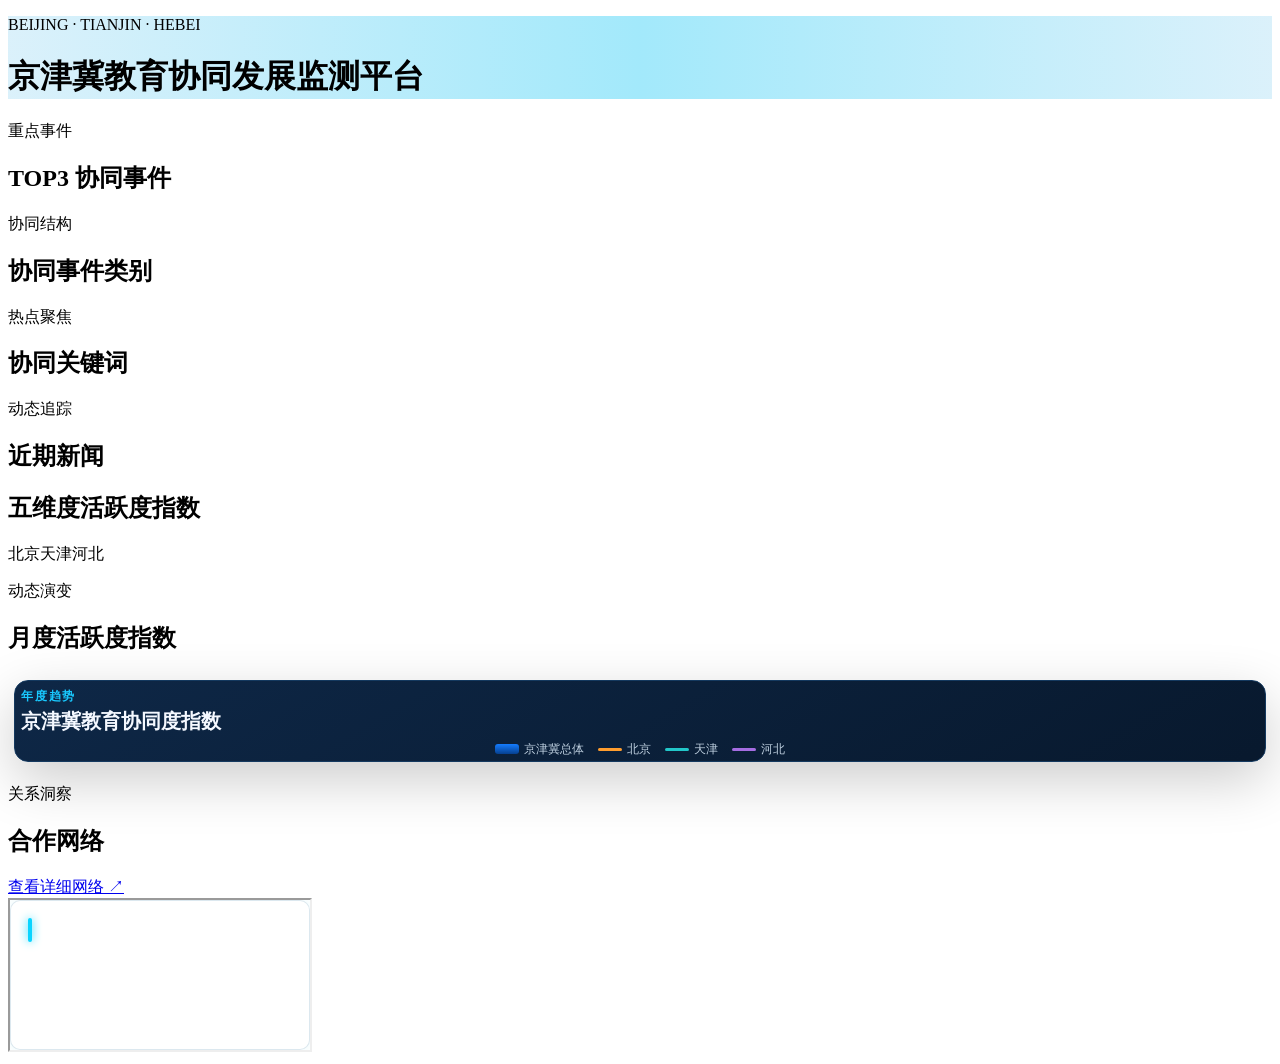
==== dashboard/index.html @ 6d4a76b9 "feat(dashboard): add interaction enhancement layer - KPI hover glow, count-up, news hover, dimension" ====
<!doctype html>
<html lang="zh-CN">
<head>
  <meta charset="utf-8">
  <meta name="viewport" content="width=device-width, initial-scale=1">
  <title>京津冀教育协同监测系统</title>
  <link rel="stylesheet" href="css/dashboard.css">
  <link rel="stylesheet" href="css/enhance-interactions.css">
</head>
<body>
  <main id="jjj-dashboard" class="jjj-dashboard" aria-label="京津冀教育协同监测系统">
    <header class="jjj-dashboard__header">
      <div>
        <p class="jjj-dashboard__eyebrow">BEIJING · TIANJIN · HEBEI</p>
        <h1>京津冀教育协同发展监测平台</h1>
      </div>
    </header>

    <section class="jjj-kpi-grid" id="jjj-kpi-grid" aria-label="协同发展核心指标"></section>

    <section class="jjj-dashboard__main" aria-label="监测模块">
      <aside class="jjj-dashboard__column jjj-dashboard__column--left">
        <section class="jjj-module jjj-module--top-events" id="top-events-module">
          <header class="jjj-module__header"><p>重点事件</p><h2>TOP3 协同事件</h2></header>
          <div class="jjj-top-events" id="jjj-top-events"></div>
        </section>
        <section class="jjj-module jjj-module--pie" id="category-pie-module">
          <header class="jjj-module__header"><p>协同结构</p><h2>协同事件类别</h2></header>
          <div class="jjj-category-pie" id="jjj-category-pie" aria-label="协同事件类别环形图"></div>
        </section>
        <section class="jjj-module jjj-module--cloud" id="keyword-cloud-module">
          <header class="jjj-module__header"><p>热点聚焦</p><h2>协同关键词</h2></header>
          <div class="jjj-keyword-cloud" id="jjj-keyword-cloud" aria-label="协同关键词词云"></div>
        </section>
        <section class="jjj-module jjj-module--news" id="news-ticker-module">
          <header class="jjj-module__header"><p>动态追踪</p><h2>近期新闻</h2></header>
          <div class="jjj-news-ticker" id="jjj-news-ticker" aria-label="近期协同新闻"></div>
        </section>
      </aside>

      <section class="jjj-dashboard__column jjj-dashboard__column--center">
        <section class="jjj-module jjj-module--map" id="activity-map-module">
          <div class="jjj-activity-map__layout">
            <aside class="jjj-activity-map__dimensions" aria-label="五维度活跃度指数">
              <h2>五维度活跃度指数</h2>
              <div class="jjj-activity-map__dimension-grid jjj-activity-map__dimension-grid--header"><span></span><span>北京</span><span>天津</span><span>河北</span></div>
              <div id="activity-map-dimensions"></div>
            </aside>
            <section class="jjj-activity-map__map-panel">
              <div class="jjj-activity-map__canvas" id="activity-map-chart" aria-label="京津冀五维活跃度地图"></div>
            </section>
          </div>
        </section>
        <section class="jjj-module jjj-module--timeline" id="activity-timeline-module">
          <header class="jjj-activity-timeline__header"><div><p>动态演变</p><h2>月度活跃度指数</h2></div></header>
          <div class="jjj-activity-timeline__chart" id="activity-timeline-chart"></div>
        </section>
      </section>

      <aside class="jjj-dashboard__column jjj-dashboard__column--right">
        <section class="jjj-module jjj-module--index" id="collab-index-module">
          <div class="collab-index-host" id="collab-index-host" aria-label="京津冀教育协同指数"></div>
        </section>
        <section class="jjj-module jjj-module--network" id="cooperation-network-module">
          <header class="jjj-module__header jjj-network__header"><div><p>关系洞察</p><h2>合作网络</h2></div><a class="jjj-network__detail-link" href="assets/cooperation-network.html" target="_blank" rel="noopener">查看详细网络 ↗</a></header>
          <div class="jjj-network-frame">
            <iframe src="assets/cooperation-network.html?mode=dashboard" title="京津冀教育科技人才合作网络" loading="eager"></iframe>
          </div>
        </section>
      </aside>
    </section>
  </main>
  <script src="assets/echarts.min.js"></script>
  <script src="assets/jjj-geo.js"></script>
  <script src="js/dashboard-data.js"></script>
  <script src="js/modules/activity-map.js"></script>
  <script src="data/activity-timeline-data.js"></script>
  <script src="js/modules/activity-timeline.js"></script>
  <script src="data/news-data.js"></script>
  <script src="assets/collaboration-index-source.js"></script>
  <script src="js/modules/collaboration-index.js"></script>
  <script src="js/dashboard.js"></script>
  <script src="js/modules/left-insights.js"></script>
  <script src="js/enhance-interactions.js"></script>
</body>
</html>
---- dashboard/css/enhance-interactions.css ----
/* ============================================================
   jjJ-dashboard Enhancements – interaction & motion layer
   ADDITIVE ONLY — no original layout, size, or content changes
   ============================================================ */

/* A. KPI CARD HOVER — glow border + visual lift via brightness (no layout shift) */
.jjj-kpi-card {
  transition:
    border-color 0.35s cubic-bezier(.22,1,.36,1),
    box-shadow 0.35s cubic-bezier(.22,1,.36,1),
    filter 0.35s cubic-bezier(.22,1,.36,1);
}
.jjj-kpi-card:hover {
  border-color: rgba(24, 200, 245, 0.5);
  box-shadow:
    inset 0 0 18px rgba(0, 146, 255, 0.11),
    0 0 10px rgba(0, 112, 228, 0.15),
    0 0 22px rgba(24, 200, 245, 0.18),
    0 0 48px rgba(24, 200, 245, 0.07);
  filter: brightness(1.06);
}
/* Variant glows */
.jjj-kpi-card--events:hover {
  border-color: rgba(0, 200, 202, 0.5);
  box-shadow:
    inset 0 0 18px rgba(0, 146, 255, 0.11),
    0 0 10px rgba(0, 112, 228, 0.15),
    0 0 22px rgba(0, 200, 202, 0.18),
    0 0 48px rgba(0, 200, 202, 0.07);
}
.jjj-kpi-card--subjects:hover {
  border-color: rgba(137, 85, 241, 0.5);
  box-shadow:
    inset 0 0 18px rgba(0, 146, 255, 0.11),
    0 0 10px rgba(0, 112, 228, 0.15),
    0 0 22px rgba(137, 85, 241, 0.18),
    0 0 48px rgba(137, 85, 241, 0.07);
}
.jjj-kpi-card--relations:hover {
  border-color: rgba(255, 172, 29, 0.5);
  box-shadow:
    inset 0 0 18px rgba(0, 146, 255, 0.11),
    0 0 10px rgba(0, 112, 228, 0.15),
    0 0 22px rgba(255, 172, 29, 0.18),
    0 0 48px rgba(255, 172, 29, 0.07);
}
.jjj-kpi-card--regions:hover {
  border-color: rgba(23, 107, 196, 0.5);
}

/* KPI icon micro-movement on hover */
.jjj-kpi-card__icon {
  transition: transform 0.4s cubic-bezier(.34,1.56,.64,1);
}
.jjj-kpi-card:hover .jjj-kpi-card__icon {
  transform: scale(1.08);
}

/* KPI trend line glow pulse */
@keyframes jjj-trend-pulse {
  0%, 100% { filter: drop-shadow(0 0 2px rgba(0, 201, 242, 0.2)); stroke-opacity: 1; }
  50% { filter: drop-shadow(0 0 7px rgba(0, 201, 242, 0.65)); stroke-opacity: 0.8; }
}
.jjj-kpi-card__trend {
  animation: jjj-trend-pulse 3s ease-in-out infinite;
}

/* B. MODULE PANEL HOVER — border glow + depth */
.jjj-module {
  transition:
    border-color 0.3s cubic-bezier(.22,1,.36,1),
    box-shadow 0.3s cubic-bezier(.22,1,.36,1);
}
.jjj-module:hover {
  border-color: rgba(70, 173, 225, 0.45);
  box-shadow:
    inset 0 1px 0 rgba(132, 219, 255, 0.08),
    0 8px 30px rgba(0, 0, 0, 0.18),
    0 0 20px rgba(24, 200, 245, 0.1),
    0 0 50px rgba(24, 200, 245, 0.05);
}

/* C. HEADER BREATHING UNDERLINE — position-based shimmer */
@keyframes jjj-header-breathe {
  0%   { background-position: 0% 0%; }
  100% { background-position: 200% 0%; }
}
.jjj-dashboard__header {
  background: linear-gradient(90deg,
    rgba(104, 196, 237, 0.24),
    rgba(24, 200, 245, 0.4),
    rgba(104, 196, 237, 0.24),
    rgba(24, 200, 245, 0.65),
    rgba(104, 196, 237, 0.24));
  background-size: 200% 100%;
  animation: jjj-header-breathe 6s linear infinite;
}

/* D. KPI COUNT-UP — number glow while animating */
@keyframes jjj-count-glow {
  0% { text-shadow: 0 0 12px rgba(24, 200, 245, 0.6), 0 0 30px rgba(24, 200, 245, 0.2); }
  100% { text-shadow: none; }
}
.jjj-enhance-counting {
  animation: jjj-count-glow 1.2s cubic-bezier(.22,1,.36,1) forwards;
}

/* F. NEWS ITEM HOVER — background tint + left accent bar */
.jjj-news-item {
  transition:
    background 0.25s ease,
    transform 0.25s cubic-bezier(.22,1,.36,1),
    border-color 0.25s ease,
    padding-left 0.25s ease;
  border-radius: 4px;
  padding-left: 0;
}
.jjj-news-item:hover {
  background: rgba(24, 200, 245, 0.05);
  padding-left: 4px;
}
.jjj-news-item__tag {
  transition: border-color 0.25s ease, color 0.25s ease;
}
.jjj-news-item:hover .jjj-news-item__tag {
  border-color: rgba(43, 200, 245, 0.65);
  color: #8ef0ff;
}
.jjj-news-item:hover strong {
  color: #8ef0ff;
}

/* G. TOP EVENT HOVER — rank badge glow + background */
.jjj-top-event {
  transition: background 0.28s ease;
  border-radius: 4px;
}
.jjj-top-event:hover {
  background: rgba(24, 200, 245, 0.04);
}
.jjj-top-event__rank {
  transition: border-color 0.3s ease, box-shadow 0.3s ease;
}
.jjj-top-event:hover .jjj-top-event__rank {
  border-color: rgba(24, 200, 245, 0.8);
  box-shadow: 0 0 10px rgba(24, 200, 245, 0.35);
}

/* H. KEYWORD CLOUD HOVER ENHANCEMENT */
.jjj-keyword-cloud {
  transition: filter 0.3s ease;
}
.jjj-keyword-cloud:hover {
  filter: brightness(1.12) saturate(1.08);
}

/* I. DIMENSION ROW HOVER (activity map sidebar) */
.jjj-activity-map__dimension-cell {
  transition: background 0.25s ease;
}
.jjj-activity-map__dimension-grid:hover .jjj-activity-map__dimension-cell {
  background: rgba(24, 200, 245, 0.04);
}
.jjj-activity-map__dimension-grid:hover .jjj-activity-map__dimension-cell--score {
  color: #fff;
}

/* J. TIMELINE EVENT ITEM HOVER */
.jjj-activity-timeline__event {
  transition: background 0.25s ease;
  border-radius: 3px;
  padding-left: 2px;
  padding-right: 2px;
}
.jjj-activity-timeline__event:hover {
  background: rgba(24, 200, 245, 0.05);
}

/* K. NETWORK DETAIL LINK PULSE */
.jjj-network__detail-link {
  transition: color 0.25s ease, text-shadow 0.25s ease;
}
.jjj-network__detail-link:hover {
  color: #fff;
  text-shadow: 0 0 9px rgba(24, 200, 245, 0.75);
}

/* L. REGION RING HOVER (KPI card) */
.jjj-kpi-card__ring {
  transition: box-shadow 0.35s ease;
}
.jjj-kpi-card--regions:hover .jjj-kpi-card__ring {
  box-shadow: 0 0 14px rgba(37, 143, 228, 0.4);
}

/* M. MODULE TOP-ACCENT LINE SHIMMER ON HOVER */
.jjj-module::after {
  position: absolute;
  top: 0;
  left: 0;
  width: 70px;
  height: 2px;
  background: linear-gradient(90deg, var(--jjj-cyan), transparent);
  content: "";
  opacity: 0;
  transition: opacity 0.3s ease;
  pointer-events: none;
}
.jjj-module:hover::after {
  opacity: 1;
  animation: jjj-shimmer-line 2s ease-in-out infinite;
}
@keyframes jjj-shimmer-line {
  0%, 100% { opacity: 0.5; }
  50% { opacity: 1; }
}

/* N. GLOBAL REDUCED MOTION SUPPORT */
@media (prefers-reduced-motion: reduce) {
  .jjj-kpi-card,
  .jjj-module,
  .jjj-news-item,
  .jjj-top-event,
  .jjj-kpi-card__icon,
  .jjj-kpi-card__trend,
  .jjj-kpi-card__ring,
  .jjj-news-item__tag,
  .jjj-activity-map__dimension-cell,
  .jjj-activity-timeline__event,
  .jjj-network__detail-link,
  .jjj-keyword-cloud {
    transition-duration: 0s !important;
    animation: none !important;
  }
  .jjj-dashboard__header {
    animation: none;
  }
}
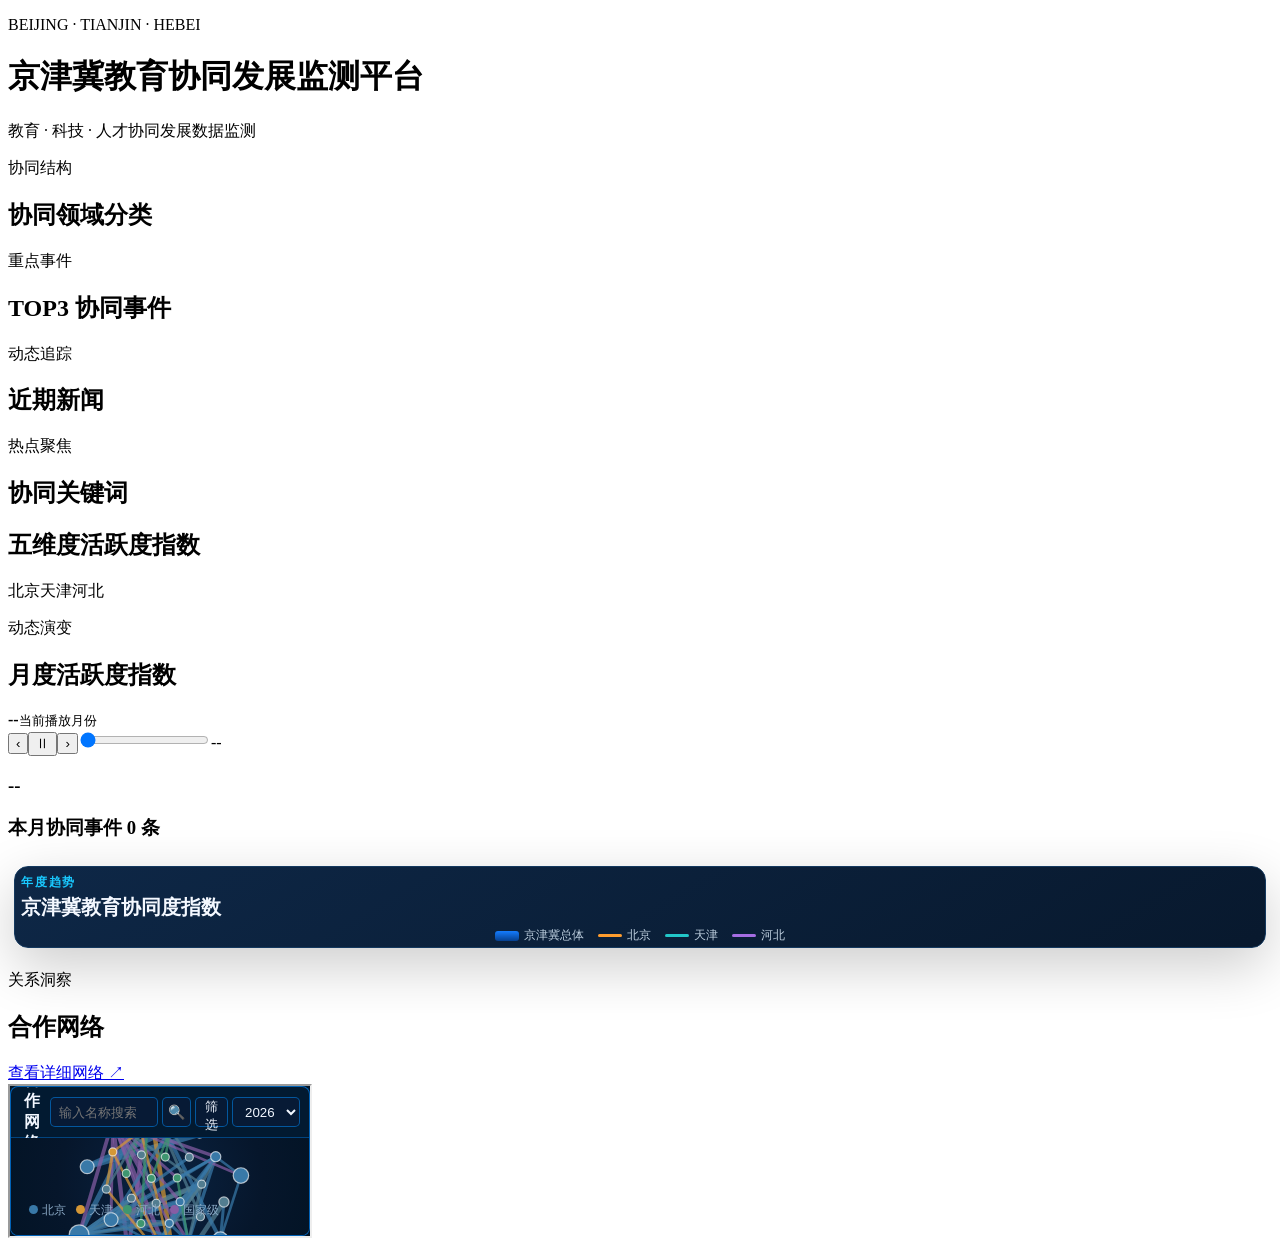
==== commit c21351f8: "同步合作网络模块并完善全时段搜索" ====
--- a/dashboard/index.html
+++ b/dashboard/index.html
@@ -5,7 +5,6 @@
   <meta name="viewport" content="width=device-width, initial-scale=1">
   <title>京津冀教育协同监测系统</title>
   <link rel="stylesheet" href="css/dashboard.css">
-  <link rel="stylesheet" href="css/enhance-interactions.css">
 </head>
 <body>
   <main id="jjj-dashboard" class="jjj-dashboard" aria-label="京津冀教育协同监测系统">
@@ -13,6 +12,7 @@
       <div>
         <p class="jjj-dashboard__eyebrow">BEIJING · TIANJIN · HEBEI</p>
         <h1>京津冀教育协同发展监测平台</h1>
+        <p class="jjj-dashboard__subtitle">教育 · 科技 · 人才协同发展数据监测</p>
       </div>
     </header>
 
@@ -20,21 +20,21 @@
 
     <section class="jjj-dashboard__main" aria-label="监测模块">
       <aside class="jjj-dashboard__column jjj-dashboard__column--left">
+        <section class="jjj-module jjj-module--pie" id="category-pie-module">
+          <header class="jjj-module__header"><p>协同结构</p><h2>协同领域分类</h2></header>
+          <div class="jjj-category-pie" id="jjj-category-pie" aria-label="协同领域分类环形图"></div>
+        </section>
         <section class="jjj-module jjj-module--top-events" id="top-events-module">
           <header class="jjj-module__header"><p>重点事件</p><h2>TOP3 协同事件</h2></header>
           <div class="jjj-top-events" id="jjj-top-events"></div>
         </section>
-        <section class="jjj-module jjj-module--pie" id="category-pie-module">
-          <header class="jjj-module__header"><p>协同结构</p><h2>协同事件类别</h2></header>
-          <div class="jjj-category-pie" id="jjj-category-pie" aria-label="协同事件类别环形图"></div>
+        <section class="jjj-module jjj-module--news" id="news-ticker-module">
+          <header class="jjj-module__header"><p>动态追踪</p><h2>近期新闻</h2></header>
+          <div class="jjj-news-ticker" id="jjj-news-ticker" aria-label="近期协同新闻"></div>
         </section>
         <section class="jjj-module jjj-module--cloud" id="keyword-cloud-module">
           <header class="jjj-module__header"><p>热点聚焦</p><h2>协同关键词</h2></header>
           <div class="jjj-keyword-cloud" id="jjj-keyword-cloud" aria-label="协同关键词词云"></div>
-        </section>
-        <section class="jjj-module jjj-module--news" id="news-ticker-module">
-          <header class="jjj-module__header"><p>动态追踪</p><h2>近期新闻</h2></header>
-          <div class="jjj-news-ticker" id="jjj-news-ticker" aria-label="近期协同新闻"></div>
         </section>
       </aside>
 
@@ -52,8 +52,10 @@
           </div>
         </section>
         <section class="jjj-module jjj-module--timeline" id="activity-timeline-module">
-          <header class="jjj-activity-timeline__header"><div><p>动态演变</p><h2>月度活跃度指数</h2></div></header>
+          <header class="jjj-activity-timeline__header"><div><p>动态演变</p><h2>月度活跃度指数 <span id="activity-timeline-range"></span></h2></div><div class="jjj-activity-timeline__now"><strong id="activity-timeline-month">--</strong><small>当前播放月份</small></div></header>
           <div class="jjj-activity-timeline__chart" id="activity-timeline-chart"></div>
+          <div class="jjj-activity-timeline__controls"><button id="activity-timeline-prev" aria-label="上一个月">‹</button><button id="activity-timeline-play" aria-label="暂停播放">Ⅱ</button><button id="activity-timeline-next" aria-label="下一个月">›</button><input id="activity-timeline-slider" type="range" min="0" max="0" value="0"><span id="activity-timeline-label">--</span></div>
+          <div class="jjj-activity-timeline__bottom"><section><h3 id="activity-timeline-structure-month">--</h3><div id="activity-timeline-bars"></div></section><section><h3>本月协同事件 <span id="activity-timeline-event-count">0 条</span></h3><div class="jjj-activity-timeline__events" id="activity-timeline-events"></div></section></div>
         </section>
       </section>
 
@@ -62,9 +64,9 @@
           <div class="collab-index-host" id="collab-index-host" aria-label="京津冀教育协同指数"></div>
         </section>
         <section class="jjj-module jjj-module--network" id="cooperation-network-module">
-          <header class="jjj-module__header jjj-network__header"><div><p>关系洞察</p><h2>合作网络</h2></div><a class="jjj-network__detail-link" href="assets/cooperation-network.html" target="_blank" rel="noopener">查看详细网络 ↗</a></header>
+          <header class="jjj-module__header jjj-network__header"><div><p>关系洞察</p><h2>合作网络</h2></div><a class="jjj-network__detail-link" href="assets/network/index.html" target="_blank" rel="noopener">查看详细网络 ↗</a></header>
           <div class="jjj-network-frame">
-            <iframe src="assets/cooperation-network.html?mode=dashboard" title="京津冀教育科技人才合作网络" loading="eager"></iframe>
+            <iframe src="assets/network/index.html?mode=dashboard" title="京津冀教育科技人才合作网络" loading="eager"></iframe>
           </div>
         </section>
       </aside>
@@ -81,6 +83,5 @@
   <script src="js/modules/collaboration-index.js"></script>
   <script src="js/dashboard.js"></script>
   <script src="js/modules/left-insights.js"></script>
-  <script src="js/enhance-interactions.js"></script>
 </body>
 </html>
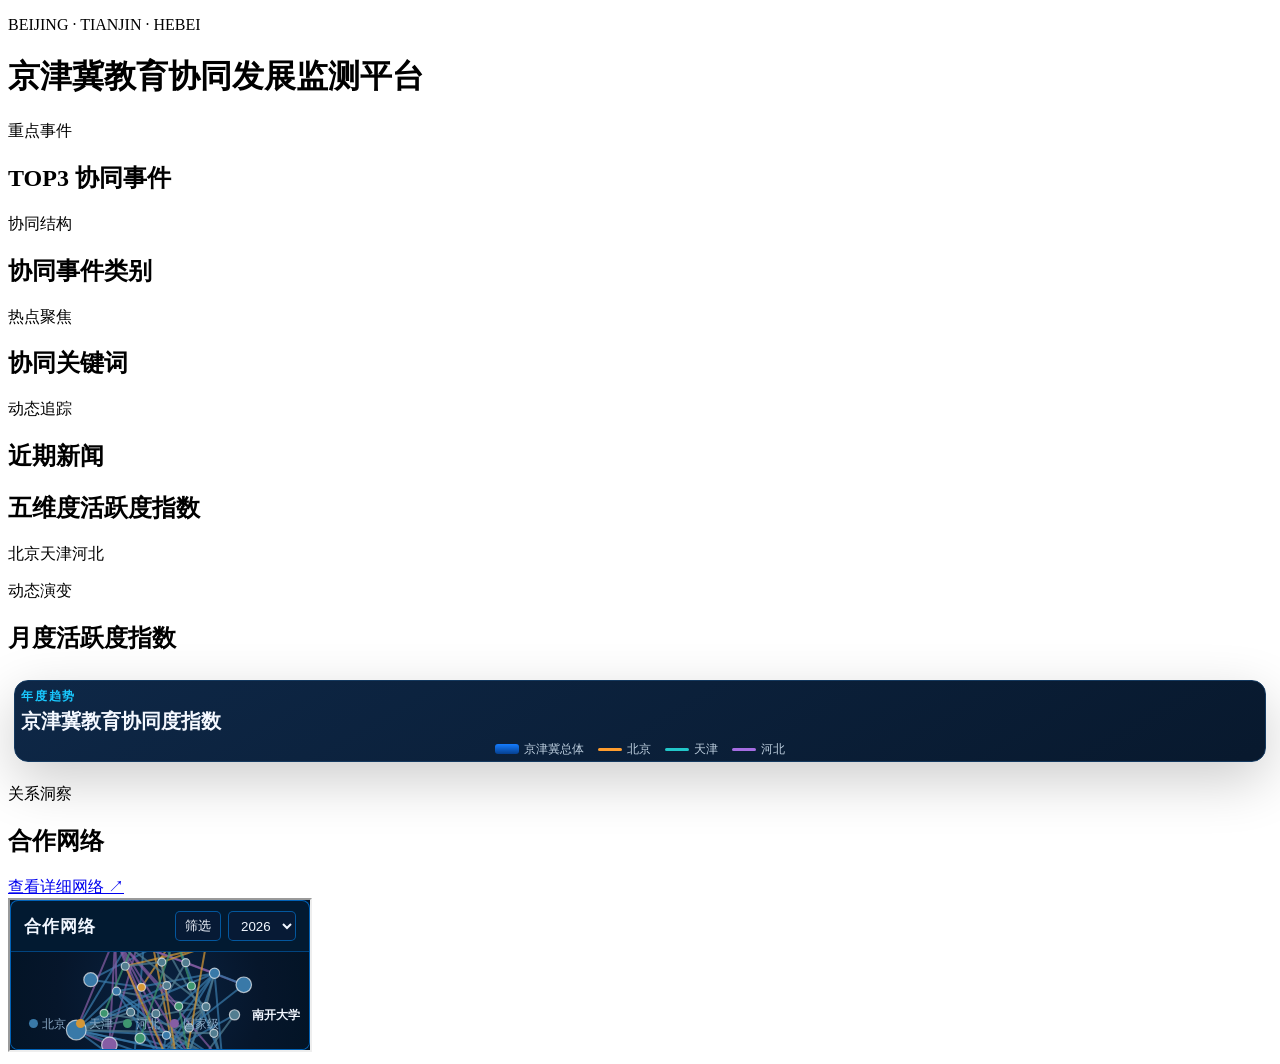
==== commit 368633ea: "同步合作网络模块并完善全时段搜索" ====
--- a/dashboard/index.html
+++ b/dashboard/index.html
@@ -12,7 +12,6 @@
       <div>
         <p class="jjj-dashboard__eyebrow">BEIJING · TIANJIN · HEBEI</p>
         <h1>京津冀教育协同发展监测平台</h1>
-        <p class="jjj-dashboard__subtitle">教育 · 科技 · 人才协同发展数据监测</p>
       </div>
     </header>
 
@@ -20,21 +19,21 @@
 
     <section class="jjj-dashboard__main" aria-label="监测模块">
       <aside class="jjj-dashboard__column jjj-dashboard__column--left">
-        <section class="jjj-module jjj-module--pie" id="category-pie-module">
-          <header class="jjj-module__header"><p>协同结构</p><h2>协同领域分类</h2></header>
-          <div class="jjj-category-pie" id="jjj-category-pie" aria-label="协同领域分类环形图"></div>
-        </section>
         <section class="jjj-module jjj-module--top-events" id="top-events-module">
           <header class="jjj-module__header"><p>重点事件</p><h2>TOP3 协同事件</h2></header>
           <div class="jjj-top-events" id="jjj-top-events"></div>
         </section>
-        <section class="jjj-module jjj-module--news" id="news-ticker-module">
-          <header class="jjj-module__header"><p>动态追踪</p><h2>近期新闻</h2></header>
-          <div class="jjj-news-ticker" id="jjj-news-ticker" aria-label="近期协同新闻"></div>
+        <section class="jjj-module jjj-module--pie" id="category-pie-module">
+          <header class="jjj-module__header"><p>协同结构</p><h2>协同事件类别</h2></header>
+          <div class="jjj-category-pie" id="jjj-category-pie" aria-label="协同事件类别环形图"></div>
         </section>
         <section class="jjj-module jjj-module--cloud" id="keyword-cloud-module">
           <header class="jjj-module__header"><p>热点聚焦</p><h2>协同关键词</h2></header>
           <div class="jjj-keyword-cloud" id="jjj-keyword-cloud" aria-label="协同关键词词云"></div>
+        </section>
+        <section class="jjj-module jjj-module--news" id="news-ticker-module">
+          <header class="jjj-module__header"><p>动态追踪</p><h2>近期新闻</h2></header>
+          <div class="jjj-news-ticker" id="jjj-news-ticker" aria-label="近期协同新闻"></div>
         </section>
       </aside>
 
@@ -52,10 +51,8 @@
           </div>
         </section>
         <section class="jjj-module jjj-module--timeline" id="activity-timeline-module">
-          <header class="jjj-activity-timeline__header"><div><p>动态演变</p><h2>月度活跃度指数 <span id="activity-timeline-range"></span></h2></div><div class="jjj-activity-timeline__now"><strong id="activity-timeline-month">--</strong><small>当前播放月份</small></div></header>
+          <header class="jjj-activity-timeline__header"><div><p>动态演变</p><h2>月度活跃度指数</h2></div></header>
           <div class="jjj-activity-timeline__chart" id="activity-timeline-chart"></div>
-          <div class="jjj-activity-timeline__controls"><button id="activity-timeline-prev" aria-label="上一个月">‹</button><button id="activity-timeline-play" aria-label="暂停播放">Ⅱ</button><button id="activity-timeline-next" aria-label="下一个月">›</button><input id="activity-timeline-slider" type="range" min="0" max="0" value="0"><span id="activity-timeline-label">--</span></div>
-          <div class="jjj-activity-timeline__bottom"><section><h3 id="activity-timeline-structure-month">--</h3><div id="activity-timeline-bars"></div></section><section><h3>本月协同事件 <span id="activity-timeline-event-count">0 条</span></h3><div class="jjj-activity-timeline__events" id="activity-timeline-events"></div></section></div>
         </section>
       </section>
 
